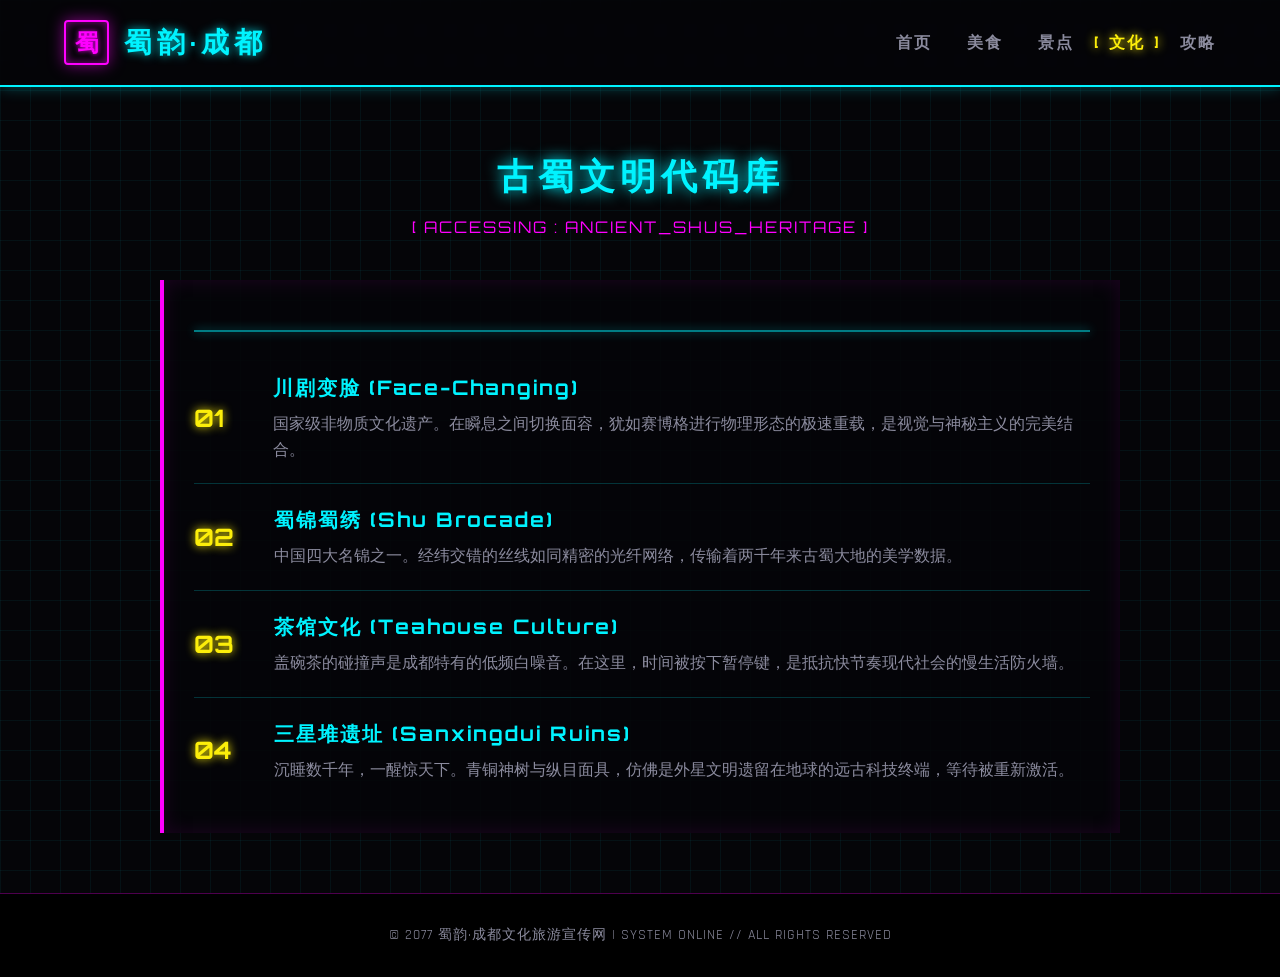
==== chengdu/culture.html @ 27ba2454 "新增新闻页面" ====
<!DOCTYPE html>
<html lang="zh-CN">
<head>
    <meta charset="UTF-8">
    <meta name="viewport" content="width=device-width, initial-scale=1.0">
    <title>蜀韵·成都 | 文化数据库</title>
    <link rel="stylesheet" href="style.css">
    <style>
        /* 文化数据终端样式 */
        .terminal-box {
            background: rgba(5, 5, 8, 0.9);
            border-left: 4px solid var(--neon-pink);
            padding: 30px;
            margin-top: 40px;
            box-shadow: inset 0 0 20px rgba(255, 0, 255, 0.1);
        }
        .culture-item {
            display: flex;
            align-items: center;
            padding: 20px 0;
            border-bottom: 1px solid rgba(0, 243, 255, 0.2);
        }
        .culture-item:last-child {
            border-bottom: none;
        }
        .culture-index {
            color: var(--neon-yellow);
            font-size: 24px;
            font-weight: bold;
            margin-right: 30px;
            width: 50px;
            text-shadow: 0 0 10px var(--neon-yellow);
        }
        .culture-content h4 {
            color: var(--neon-blue);
            font-size: 20px;
            margin-bottom: 8px;
            letter-spacing: 2px;
        }
        .culture-content p {
            color: var(--text-dim);
            font-family: 'Rajdhani', sans-serif;
            font-size: 16px;
            line-height: 1.6;
        }
        /* 扫描线动画效果 */
        .scan-line {
            width: 100%;
            height: 2px;
            background: var(--neon-blue);
            box-shadow: 0 0 10px var(--neon-blue);
            margin: 20px 0;
            opacity: 0.5;
            animation: scan 4s linear infinite;
        }
        @keyframes scan {
            0% { transform: translateY(-100px); opacity: 0; }
            50% { opacity: 1; }
            100% { transform: translateY(200px); opacity: 0; }
        }
    </style>
</head>
<body>

    <!-- 页头区域 -->
    <header>
        <div class="logo-area">
            <div class="logo-icon">蜀</div>
            <h1>蜀韵·成都</h1>
        </div>
        <nav>
            <ul>
                <li><a href="index.html">首页</a></li>
                <li><a href="food.html">美食</a></li>
                <li><a href="sights.html">景点</a></li>
                <!-- 文化页面高亮 -->
                <li><a href="culture.html" class="active">文化</a></li>
                <li><a href="travel.html">攻略</a></li>
            </ul>
        </nav>
    </header>

    <!-- 页面主体：文化数据库 -->
    <main class="page-container">
        <h2 class="page-title">古蜀文明代码库</h2>
        <p class="page-subtitle">[ ACCESSING : ANCIENT_SHUS_HERITAGE ]</p>

        <div class="terminal-box">
            <div class="scan-line"></div>
            
            <!-- 文化项 1 -->
            <div class="culture-item">
                <div class="culture-index">01</div>
                <div class="culture-content">
                    <h4>川剧变脸 (Face-Changing)</h4>
                    <p>国家级非物质文化遗产。在瞬息之间切换面容，犹如赛博格进行物理形态的极速重载，是视觉与神秘主义的完美结合。</p>
                </div>
            </div>

            <!-- 文化项 2 -->
            <div class="culture-item">
                <div class="culture-index">02</div>
                <div class="culture-content">
                    <h4>蜀锦蜀绣 (Shu Brocade)</h4>
                    <p>中国四大名锦之一。经纬交错的丝线如同精密的光纤网络，传输着两千年来古蜀大地的美学数据。</p>
                </div>
            </div>

            <!-- 文化项 3 -->
            <div class="culture-item">
                <div class="culture-index">03</div>
                <div class="culture-content">
                    <h4>茶馆文化 (Teahouse Culture)</h4>
                    <p>盖碗茶的碰撞声是成都特有的低频白噪音。在这里，时间被按下暂停键，是抵抗快节奏现代社会的慢生活防火墙。</p>
                </div>
            </div>

            <!-- 文化项 4 -->
            <div class="culture-item">
                <div class="culture-index">04</div>
                <div class="culture-content">
                    <h4>三星堆遗址 (Sanxingdui Ruins)</h4>
                    <p>沉睡数千年，一醒惊天下。青铜神树与纵目面具，仿佛是外星文明遗留在地球的远古科技终端，等待被重新激活。</p>
                </div>
            </div>

        </div>
    </main>

    <!-- 页脚区域 -->
    <footer>
        <p>© 2077 蜀韵·成都文化旅游宣传网 | SYSTEM ONLINE // ALL RIGHTS RESERVED</p>
    </footer>

</body>
</html>
---- chengdu/style.css ----
/* ================= 引入科技感字体 ================= */
@import url('https://fonts.googleapis.com/css2?family=Orbitron:wght@400;700&family=Rajdhani:wght@400;600&display=swap');

/* ================= 全局重置与变量定义 ================= */
:root {
    --neon-blue: #00f3ff;    /* 赛博蓝 */
    --neon-pink: #ff00ff;    /* 霓虹粉 */
    --neon-yellow: #fcee0a;  /* 赛博黄 */
    --bg-dark: #050508;      /* 暗黑背景 */
    --bg-panel: rgba(10, 10, 15, 0.85); /* 半透明面板 */
    --text-main: #e0e0e0;    /* 主文字色 */
    --text-dim: #8b8b9e;     /* 暗文字色 */
    --font-tech: 'Orbitron', 'Rajdhani', sans-serif;
}

* {
    margin: 0;
    padding: 0;
    box-sizing: border-box;
}

body {
    background-color: var(--bg-dark);
    /* 绘制赛博朋克经典透视网格背景 */
    background-image: 
        linear-gradient(rgba(0, 243, 255, 0.05) 1px, transparent 1px),
        linear-gradient(90deg, rgba(0, 243, 255, 0.05) 1px, transparent 1px);
    background-size: 30px 30px;
    color: var(--text-main);
    font-family: var(--font-tech);
    line-height: 1.6;
    overflow-x: hidden;
}

/* ================= 页头 Header ================= */
header {
    display: flex;
    justify-content: space-between;
    align-items: center;
    padding: 20px 5%;
    background-color: rgba(5, 5, 8, 0.9);
    border-bottom: 2px solid var(--neon-blue);
    box-shadow: 0 0 15px rgba(0, 243, 255, 0.3);
    position: sticky;
    top: 0;
    z-index: 1000;
    backdrop-filter: blur(5px);
}

.logo-area {
    display: flex;
    align-items: center;
    gap: 15px;
}

/* 赛博风格 Logo */
.logo-icon {
    width: 45px;
    height: 45px;
    background-color: transparent;
    border: 2px solid var(--neon-pink);
    color: var(--neon-pink);
    border-radius: 4px;
    display: flex;
    justify-content: center;
    align-items: center;
    font-size: 24px;
    font-weight: bold;
    box-shadow: inset 0 0 10px rgba(255, 0, 255, 0.5), 0 0 15px rgba(255, 0, 255, 0.5);
    text-shadow: 0 0 5px var(--neon-pink);
}

h1 {
    font-size: 28px;
    letter-spacing: 5px;
    color: var(--neon-blue);
    text-shadow: 0 0 10px rgba(0, 243, 255, 0.8);
}

/* 导航栏 */
nav ul {
    display: flex;
    list-style: none;
    gap: 35px;
}

nav a {
    text-decoration: none;
    color: var(--text-dim);
    font-size: 16px;
    font-weight: 600;
    letter-spacing: 2px;
    transition: all 0.3s ease;
    position: relative;
}

nav a:hover, 
nav a.active {
    color: var(--neon-yellow);
    text-shadow: 0 0 10px var(--neon-yellow);
}

nav a::before {
    content: '[';
    position: absolute;
    left: -15px;
    opacity: 0;
    transition: 0.3s;
    color: var(--neon-yellow);
}
nav a::after {
    content: ']';
    position: absolute;
    right: -15px;
    opacity: 0;
    transition: 0.3s;
    color: var(--neon-yellow);
}

nav a:hover::before, nav a:hover::after,
nav a.active::before, nav a.active::after {
    opacity: 1;
}

/* ================= 页脚 Footer ================= */
footer {
    text-align: center;
    padding: 30px;
    background-color: #000;
    border-top: 1px solid rgba(255, 0, 255, 0.3);
    color: var(--text-dim);
    font-family: 'Rajdhani', sans-serif;
    font-size: 14px;
    letter-spacing: 1px;
    margin-top: 50px;
}

/* ================= 通用页面容器 ================= */
.page-container {
    max-width: 1000px;
    margin: 60px auto;
    padding: 0 20px;
}

.page-title {
    color: var(--neon-blue);
    font-size: 36px;
    text-align: center;
    margin-bottom: 10px;
    letter-spacing: 5px;
    text-shadow: 0 0 15px var(--neon-blue);
}

.page-subtitle {
    text-align: center;
    color: var(--neon-pink);
    margin-bottom: 40px;
    letter-spacing: 2px;
}

/* ================= 首页专属样式 (Banner) ================= */
.banner {
    height: 75vh; /* 修复：调整高度，避免过于拥挤 */
    position: relative;
    overflow: hidden;
    border-bottom: 2px solid var(--neon-blue);
}

/* 轮播图 */
.slider {
    position: absolute;
    top: 0; left: 0; width: 100%; height: 100%;
    background-size: cover;
    background-position: center;
    opacity: 0;
    /* 修复：去掉过度的色相旋转，保留对比度让图片清晰 */
    filter: contrast(1.1); 
    animation: fadeAnimation 15s infinite; 
}

.slide1 { 
    background-image: linear-gradient(rgba(5, 5, 8, 0.3), rgba(5, 5, 8, 0.7)), url('/img/cd1.webp'); 
    animation-delay: 0s; 
}
.slide2 { 
    background-image: linear-gradient(rgba(5, 5, 8, 0.3), rgba(5, 5, 8, 0.7)), url('/img/cd2.webp'); 
    animation-delay: 5s; 
}
.slide3 { 
    background-image: linear-gradient(rgba(5, 5, 8, 0.3), rgba(5, 5, 8, 0.7)), url('/img/cd3.webp'); 
    animation-delay: 10s; 
}
.slide3 { 
    background-image: linear-gradient(rgba(5, 5, 8, 0.3), rgba(5, 5, 8, 0.7)), url('/img/cd4.webp'); 
    animation-delay: 10s; 
}

@keyframes fadeAnimation {
    0% { opacity: 0; transform: scale(1.02); }
    5% { opacity: 1; }
    33% { opacity: 1; transform: scale(1); }
    38% { opacity: 0; }
    100% { opacity: 0; }
}

/* Banner 文字（故障风 Glitch 特效） */
.banner-text {
    position: absolute;
    top: 45%; 
    left: 50%;
    transform: translate(-50%, -50%);
    text-align: center;
    width: 100%;
    z-index: 10;
}

.banner-text h2 {
    font-size: 60px;
    color: #fff;
    letter-spacing: 8px;
    margin-bottom: 20px;
    position: relative;
    text-shadow: 0 0 10px var(--neon-blue), 0 0 20px var(--neon-blue);
    animation: glitch 3s infinite;
}

@keyframes glitch {
    0% { text-shadow: 2px 0 var(--neon-pink), -2px 0 var(--neon-blue); }
    10% { text-shadow: -2px 0 var(--neon-pink), 2px 0 var(--neon-blue); }
    20% { text-shadow: 2px 0 var(--neon-pink), -2px 0 var(--neon-blue); }
    30% { text-shadow: 0 0 10px var(--neon-blue); }
    100% { text-shadow: 0 0 10px var(--neon-blue); }
}

.banner-text p {
    font-size: 22px;
    color: var(--neon-yellow);
    letter-spacing: 3px;
    text-shadow: 0 0 8px rgba(252, 238, 10, 0.6);
}

/* ================= 首页视频与介绍面板 ================= */
.content-section {
    max-width: 1000px;
    /* 修复：取消负边距，防止遮挡上方轮播图 */
    margin: 60px auto; 
    background: var(--bg-panel);
    padding: 40px;
    position: relative;
    z-index: 10;
    /* 赛博朋克切角边框 */
    clip-path: polygon(0 0, calc(100% - 30px) 0, 100% 30px, 100% 100%, 30px 100%, 0 calc(100% - 30px));
    border: 1px solid rgba(0, 243, 255, 0.3);
    box-shadow: 0 0 30px rgba(0, 243, 255, 0.1);
}

/* 模拟全息扫描线 */
.content-section::after {
    content: '';
    position: absolute;
    top: 0; left: 0; width: 100%; height: 100%;
    background: linear-gradient(rgba(0,0,0,0) 50%, rgba(0, 243, 255, 0.05) 50%);
    background-size: 100% 4px;
    pointer-events: none;
}

.video-wrapper {
    width: 100%;
    margin-bottom: 40px;
    border: 2px solid var(--neon-pink);
    box-shadow: 0 0 15px rgba(255, 0, 255, 0.4);
}

video {
    width: 100%;
    display: block;
}

.intro-text h3 {
    color: var(--neon-blue);
    font-size: 28px;
    margin-bottom: 20px;
    text-align: center;
    letter-spacing: 4px;
    text-shadow: 0 0 10px rgba(0, 243, 255, 0.5);
}

.intro-text p {
    color: var(--text-main);
    font-family: 'Rajdhani', sans-serif;
    font-size: 18px;
    line-height: 2;
    text-indent: 2em;
    text-align: justify;
}

/* ================= 攻略页表格样式 (travel.html) ================= */
.modern-table {
    width: 100%;
    border-collapse: collapse;
    background-color: rgba(10, 10, 15, 0.8);
    box-shadow: 0 0 20px rgba(0, 243, 255, 0.1);
    border: 1px solid var(--neon-blue);
}

.modern-table th, 
.modern-table td {
    padding: 20px;
    text-align: center;
    border-bottom: 1px solid rgba(0, 243, 255, 0.2);
    border-right: 1px solid rgba(0, 243, 255, 0.2);
}

.modern-table th {
    background-color: rgba(0, 243, 255, 0.1);
    color: var(--neon-blue);
    font-weight: 700;
    font-size: 18px;
    letter-spacing: 2px;
    text-shadow: 0 0 5px var(--neon-blue);
}

.modern-table tr:last-child td {
    border-bottom: none;
}

.modern-table td {
    color: var(--text-main);
    font-family: 'Rajdhani', sans-serif;
    font-size: 18px;
    font-weight: 600;
}

.modern-table tbody tr {
    transition: all 0.3s ease;
}
.modern-table tbody tr:hover {
    background-color: rgba(255, 0, 255, 0.1);
    box-shadow: inset 0 0 15px rgba(255, 0, 255, 0.2);
    transform: scale(1.01);
}

/* ================= 景点页网格卡片 (sights.html) ================= */
.grid-container {
    display: grid;
    grid-template-columns: repeat(auto-fit, minmax(300px, 1fr));
    gap: 30px;
    margin-top: 40px;
}

.spot-card {
    background: rgba(10, 10, 15, 0.8);
    border: 1px solid rgba(0, 243, 255, 0.3);
    padding: 25px;
    position: relative;
    transition: all 0.3s ease;
    /* 赛博切角 */
    clip-path: polygon(0 0, calc(100% - 20px) 0, 100% 20px, 100% 100%, 20px 100%, 0 calc(100% - 20px));
}

.spot-card:hover {
    border-color: var(--neon-pink);
    box-shadow: 0 0 20px rgba(255, 0, 255, 0.3);
    transform: translateY(-5px);
}

.spot-card h3 {
    color: var(--neon-blue);
    font-size: 22px;
    margin-bottom: 15px;
    border-bottom: 1px dashed rgba(0, 243, 255, 0.3);
    padding-bottom: 10px;
    text-shadow: 0 0 8px rgba(0, 243, 255, 0.5);
}

.spot-card p {
    color: var(--text-dim);
    font-family: 'Rajdhani', sans-serif;
    font-size: 16px;
    line-height: 1.8;
}

.spot-card .data-tag {
    position: absolute;
    bottom: 15px;
    right: 20px;
    color: var(--neon-pink);
    font-size: 12px;
    letter-spacing: 2px;
}

/* ================= 文化页终端列表 (culture.html) ================= */
.terminal-box {
    background: rgba(5, 5, 8, 0.9);
    border-left: 4px solid var(--neon-pink);
    padding: 30px;
    margin-top: 40px;
    box-shadow: inset 0 0 20px rgba(255, 0, 255, 0.1);
}

.culture-item {
    display: flex;
    align-items: center;
    padding: 20px 0;
    border-bottom: 1px solid rgba(0, 243, 255, 0.2);
}

.culture-item:last-child {
    border-bottom: none;
}

.culture-index {
    color: var(--neon-yellow);
    font-size: 24px;
    font-weight: bold;
    margin-right: 30px;
    width: 50px;
    text-shadow: 0 0 10px var(--neon-yellow);
}

.culture-content h4 {
    color: var(--neon-blue);
    font-size: 20px;
    margin-bottom: 8px;
    letter-spacing: 2px;
}

.culture-content p {
    color: var(--text-dim);
    font-family: 'Rajdhani', sans-serif;
    font-size: 16px;
    line-height: 1.6;
}

.scan-line {
    width: 100%;
    height: 2px;
    background: var(--neon-blue);
    box-shadow: 0 0 10px var(--neon-blue);
    margin: 20px 0;
    opacity: 0.5;
    animation: scan 4s linear infinite;
}

@keyframes scan {
    0% { transform: translateY(-100px); opacity: 0; }
    50% { opacity: 1; }
    100% { transform: translateY(200px); opacity: 0; }
}
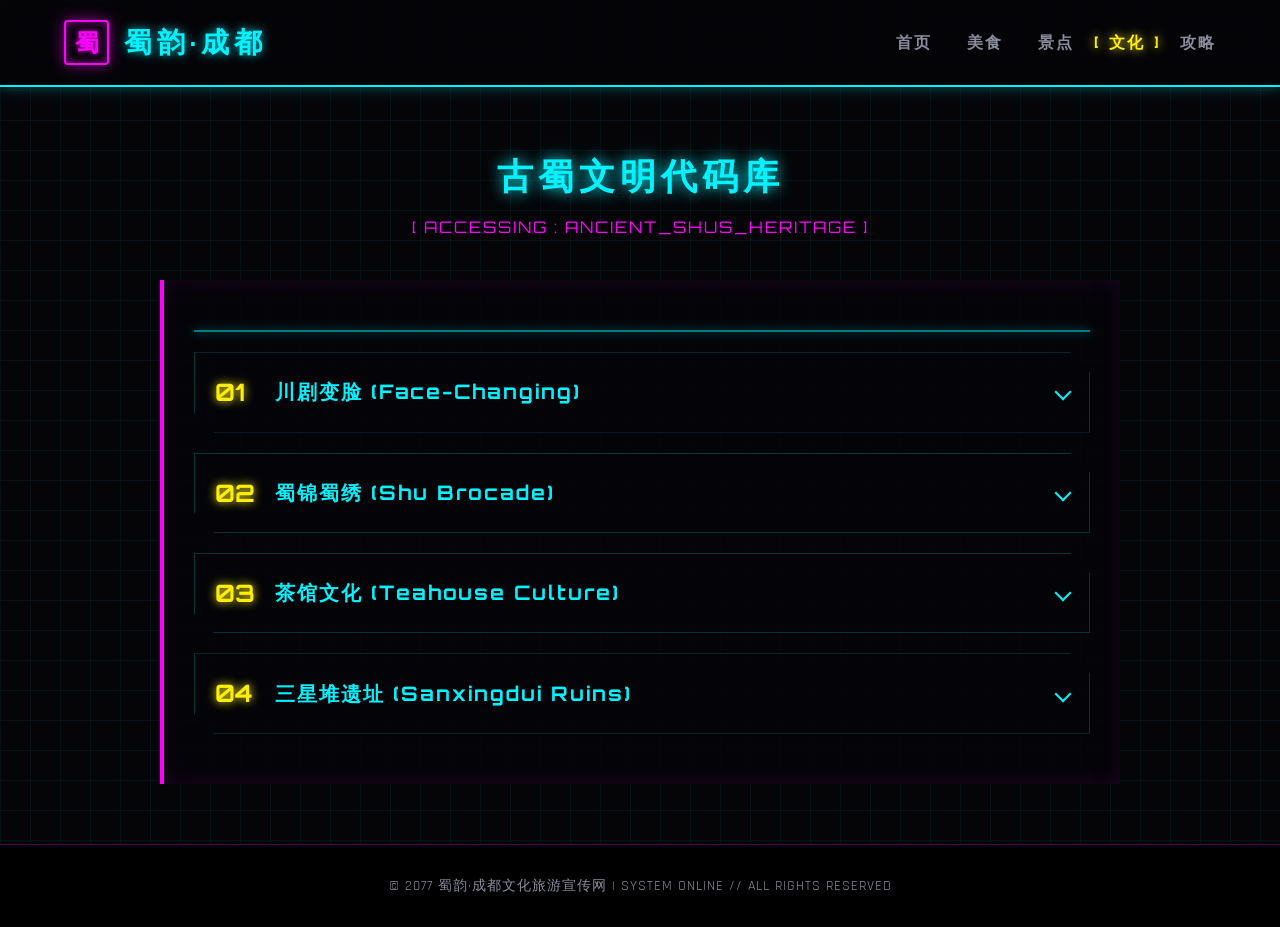
==== commit 7cc7514d: "changenew" ====
--- a/chengdu/culture.html
+++ b/chengdu/culture.html
@@ -5,60 +5,6 @@
     <meta name="viewport" content="width=device-width, initial-scale=1.0">
     <title>蜀韵·成都 | 文化数据库</title>
     <link rel="stylesheet" href="style.css">
-    <style>
-        /* 文化数据终端样式 */
-        .terminal-box {
-            background: rgba(5, 5, 8, 0.9);
-            border-left: 4px solid var(--neon-pink);
-            padding: 30px;
-            margin-top: 40px;
-            box-shadow: inset 0 0 20px rgba(255, 0, 255, 0.1);
-        }
-        .culture-item {
-            display: flex;
-            align-items: center;
-            padding: 20px 0;
-            border-bottom: 1px solid rgba(0, 243, 255, 0.2);
-        }
-        .culture-item:last-child {
-            border-bottom: none;
-        }
-        .culture-index {
-            color: var(--neon-yellow);
-            font-size: 24px;
-            font-weight: bold;
-            margin-right: 30px;
-            width: 50px;
-            text-shadow: 0 0 10px var(--neon-yellow);
-        }
-        .culture-content h4 {
-            color: var(--neon-blue);
-            font-size: 20px;
-            margin-bottom: 8px;
-            letter-spacing: 2px;
-        }
-        .culture-content p {
-            color: var(--text-dim);
-            font-family: 'Rajdhani', sans-serif;
-            font-size: 16px;
-            line-height: 1.6;
-        }
-        /* 扫描线动画效果 */
-        .scan-line {
-            width: 100%;
-            height: 2px;
-            background: var(--neon-blue);
-            box-shadow: 0 0 10px var(--neon-blue);
-            margin: 20px 0;
-            opacity: 0.5;
-            animation: scan 4s linear infinite;
-        }
-        @keyframes scan {
-            0% { transform: translateY(-100px); opacity: 0; }
-            50% { opacity: 1; }
-            100% { transform: translateY(200px); opacity: 0; }
-        }
-    </style>
 </head>
 <body>
 
@@ -88,41 +34,73 @@
         <div class="terminal-box">
             <div class="scan-line"></div>
             
-            <!-- 文化项 1 -->
-            <div class="culture-item">
-                <div class="culture-index">01</div>
-                <div class="culture-content">
-                    <h4>川剧变脸 (Face-Changing)</h4>
-                    <p>国家级非物质文化遗产。在瞬息之间切换面容，犹如赛博格进行物理形态的极速重载，是视觉与神秘主义的完美结合。</p>
+            <!-- 文化项 1：川剧变脸 -->
+            <details class="cyber-details">
+                <summary>
+                    <div class="details-index">01</div>
+                    <h4 class="details-title">川剧变脸 (Face-Changing)</h4>
+                    <div class="details-icon"></div>
+                </summary>
+                <div class="details-content">
+                    <div class="details-image">
+                        <img src="/img/wh1.webp" alt="川剧变脸">
+                    </div>
+                    <div class="details-text">
+                        <p>川剧是传统戏曲剧种之一，流行于四川东中部、重庆及贵州、云南部分地区。川剧变脸是川剧表演的特技之一，用于揭示剧中人物的内心及思想感情的变化，即把不可见、不可感的抽象的情绪和心理状态变成可见、可感的具体形象——脸谱。在瞬息之间切换面容，犹如赛博格进行物理形态的极速重载，是视觉与神秘主义的完美结合。</p>
+                    </div>
                 </div>
-            </div>
+            </details>
 
-            <!-- 文化项 2 -->
-            <div class="culture-item">
-                <div class="culture-index">02</div>
-                <div class="culture-content">
-                    <h4>蜀锦蜀绣 (Shu Brocade)</h4>
-                    <p>中国四大名锦之一。经纬交错的丝线如同精密的光纤网络，传输着两千年来古蜀大地的美学数据。</p>
+            <!-- 文化项 2：蜀锦蜀绣 -->
+            <details class="cyber-details">
+                <summary>
+                    <div class="details-index">02</div>
+                    <h4 class="details-title">蜀锦蜀绣 (Shu Brocade)</h4>
+                    <div class="details-icon"></div>
+                </summary>
+                <div class="details-content">
+                    <div class="details-image">
+                        <img src="/img/wh2.webp" alt="蜀锦蜀绣">
+                    </div>
+                    <div class="details-text">
+                        <p>蜀锦居中国四大名锦之首，是成都市的特产，中国国家地理标志产品。蜀绣又名“川绣”，与苏绣、湘绣、粤绣齐名，为中国四大名绣之一。经纬交错的丝线如同精密的光纤网络，传输着两千年来古蜀大地的美学数据，其针法严谨、针脚平齐、变化丰富、形象生动、富有立体感。</p>
+                    </div>
                 </div>
-            </div>
+            </details>
 
-            <!-- 文化项 3 -->
-            <div class="culture-item">
-                <div class="culture-index">03</div>
-                <div class="culture-content">
-                    <h4>茶馆文化 (Teahouse Culture)</h4>
-                    <p>盖碗茶的碰撞声是成都特有的低频白噪音。在这里，时间被按下暂停键，是抵抗快节奏现代社会的慢生活防火墙。</p>
+            <!-- 文化项 3：茶馆文化 -->
+            <details class="cyber-details">
+                <summary>
+                    <div class="details-index">03</div>
+                    <h4 class="details-title">茶馆文化 (Teahouse Culture)</h4>
+                    <div class="details-icon"></div>
+                </summary>
+                <div class="details-content">
+                    <div class="details-image">
+                        <img src="/img/wh3.webp" alt="成都茶馆">
+                    </div>
+                    <div class="details-text">
+                        <p>俗话说：“四川茶馆甲天下，成都茶馆甲四川。”成都的茶馆遍布大街小巷，是市民休闲、社交、信息交流的重要场所。盖碗茶的碰撞声是成都特有的低频白噪音。在这里，时间被按下暂停键，竹椅、矮桌、盖碗茶，泡出了成都人独有的“巴适”与闲适，是抵抗快节奏现代社会的慢生活防火墙。</p>
+                    </div>
                 </div>
-            </div>
+            </details>
 
-            <!-- 文化项 4 -->
-            <div class="culture-item">
-                <div class="culture-index">04</div>
-                <div class="culture-content">
-                    <h4>三星堆遗址 (Sanxingdui Ruins)</h4>
-                    <p>沉睡数千年，一醒惊天下。青铜神树与纵目面具，仿佛是外星文明遗留在地球的远古科技终端，等待被重新激活。</p>
+            <!-- 文化项 4：三星堆遗址 -->
+            <details class="cyber-details">
+                <summary>
+                    <div class="details-index">04</div>
+                    <h4 class="details-title">三星堆遗址 (Sanxingdui Ruins)</h4>
+                    <div class="details-icon"></div>
+                </summary>
+                <div class="details-content">
+                    <div class="details-image">
+                        <img src="/img/wh4.webp" alt="三星堆青铜面具">
+                    </div>
+                    <div class="details-text">
+                        <p>三星堆古遗址位于四川省广汉市西北的鸭子河南岸，分布面积12平方千米，距今已有5000至3000年历史，是迄今在西南地区发现的范围最大、延续时间最长、文化内涵最丰富的古城、古国、古蜀文化遗址。青铜神树与纵目面具，仿佛是外星文明遗留在地球的远古科技终端，等待被重新激活。</p>
+                    </div>
                 </div>
-            </div>
+            </details>
 
         </div>
     </main>
@@ -132,5 +110,27 @@
         <p>© 2077 蜀韵·成都文化旅游宣传网 | SYSTEM ONLINE // ALL RIGHTS RESERVED</p>
     </footer>
 
+    <!-- 新增：手风琴互斥逻辑（点击一项关闭其他项） -->
+    <script>
+        document.addEventListener('DOMContentLoaded', () => {
+            // 获取所有的折叠面板
+            const detailsElements = document.querySelectorAll('.cyber-details');
+            
+            detailsElements.forEach((targetDetail) => {
+                // 监听每个面板的 toggle 事件
+                targetDetail.addEventListener('toggle', () => {
+                    // 如果当前面板被打开了
+                    if (targetDetail.open) {
+                        // 遍历所有面板，把除了当前面板以外的其他面板全部关闭
+                        detailsElements.forEach((detail) => {
+                            if (detail !== targetDetail) {
+                                detail.removeAttribute('open');
+                            }
+                        });
+                    }
+                });
+            });
+        });
+    </script>
 </body>
 </html>
--- a/chengdu/style.css
+++ b/chengdu/style.css
@@ -21,7 +21,7 @@
 
 body {
     background-color: var(--bg-dark);
-    /* 绘制赛博朋克经典透视网格背景 */
+    /* 赛博朋克经典透视网格背景 */
     background-image: 
         linear-gradient(rgba(0, 243, 255, 0.05) 1px, transparent 1px),
         linear-gradient(90deg, rgba(0, 243, 255, 0.05) 1px, transparent 1px);
@@ -53,7 +53,6 @@
     gap: 15px;
 }
 
-/* 赛博风格 Logo */
 .logo-icon {
     width: 45px;
     height: 45px;
@@ -77,7 +76,6 @@
     text-shadow: 0 0 10px rgba(0, 243, 255, 0.8);
 }
 
-/* 导航栏 */
 nav ul {
     display: flex;
     list-style: none;
@@ -158,52 +156,38 @@
     letter-spacing: 2px;
 }
 
-/* ================= 首页专属样式 (Banner) ================= */
+/* ================= 首页 (index.html) ================= */
 .banner {
-    height: 75vh; /* 修复：调整高度，避免过于拥挤 */
+    height: 75vh; 
     position: relative;
     overflow: hidden;
     border-bottom: 2px solid var(--neon-blue);
 }
 
-/* 轮播图 */
 .slider {
     position: absolute;
     top: 0; left: 0; width: 100%; height: 100%;
     background-size: cover;
     background-position: center;
     opacity: 0;
-    /* 修复：去掉过度的色相旋转，保留对比度让图片清晰 */
-    filter: contrast(1.1); 
-    animation: fadeAnimation 15s infinite; 
-}
-
-.slide1 { 
-    background-image: linear-gradient(rgba(5, 5, 8, 0.3), rgba(5, 5, 8, 0.7)), url('/img/cd1.webp'); 
-    animation-delay: 0s; 
-}
-.slide2 { 
-    background-image: linear-gradient(rgba(5, 5, 8, 0.3), rgba(5, 5, 8, 0.7)), url('/img/cd2.webp'); 
-    animation-delay: 5s; 
-}
-.slide3 { 
-    background-image: linear-gradient(rgba(5, 5, 8, 0.3), rgba(5, 5, 8, 0.7)), url('/img/cd3.webp'); 
-    animation-delay: 10s; 
-}
-.slide3 { 
-    background-image: linear-gradient(rgba(5, 5, 8, 0.3), rgba(5, 5, 8, 0.7)), url('/img/cd4.webp'); 
-    animation-delay: 10s; 
-}
+    filter: contrast(1.1);
+    animation: fadeAnimation 16s infinite; /* 修改为4张图，总共16秒 */
+}
+
+/* 修复了图片路径和轮播延迟逻辑 */
+.slide1 { background-image: linear-gradient(rgba(5, 5, 8, 0.3), rgba(5, 5, 8, 0.7)), url('/img/cdd1.webp'); animation-delay: 0s; }
+.slide2 { background-image: linear-gradient(rgba(5, 5, 8, 0.3), rgba(5, 5, 8, 0.7)), url('/img/cdd2.webp'); animation-delay: 4s; }
+.slide3 { background-image: linear-gradient(rgba(5, 5, 8, 0.3), rgba(5, 5, 8, 0.7)), url('/img/cdd3.webp'); animation-delay: 8s; }
+.slide4 { background-image: linear-gradient(rgba(5, 5, 8, 0.3), rgba(5, 5, 8, 0.7)), url('/img/cdd4.webp'); animation-delay: 12s; }
 
 @keyframes fadeAnimation {
     0% { opacity: 0; transform: scale(1.02); }
-    5% { opacity: 1; }
-    33% { opacity: 1; transform: scale(1); }
-    38% { opacity: 0; }
+    4% { opacity: 1; }
+    25% { opacity: 1; transform: scale(1); }
+    29% { opacity: 0; }
     100% { opacity: 0; }
 }
 
-/* Banner 文字（故障风 Glitch 特效） */
 .banner-text {
     position: absolute;
     top: 45%; 
@@ -239,22 +223,19 @@
     text-shadow: 0 0 8px rgba(252, 238, 10, 0.6);
 }
 
-/* ================= 首页视频与介绍面板 ================= */
+/* 首页媒体面板 */
 .content-section {
     max-width: 1000px;
-    /* 修复：取消负边距，防止遮挡上方轮播图 */
     margin: 60px auto; 
     background: var(--bg-panel);
     padding: 40px;
     position: relative;
     z-index: 10;
-    /* 赛博朋克切角边框 */
     clip-path: polygon(0 0, calc(100% - 30px) 0, 100% 30px, 100% 100%, 30px 100%, 0 calc(100% - 30px));
     border: 1px solid rgba(0, 243, 255, 0.3);
     box-shadow: 0 0 30px rgba(0, 243, 255, 0.1);
 }
 
-/* 模拟全息扫描线 */
 .content-section::after {
     content: '';
     position: absolute;
@@ -266,14 +247,53 @@
 
 .video-wrapper {
     width: 100%;
-    margin-bottom: 40px;
+    margin-bottom: 30px;
     border: 2px solid var(--neon-pink);
     box-shadow: 0 0 15px rgba(255, 0, 255, 0.4);
 }
 
-video {
-    width: 100%;
-    display: block;
+video { width: 100%; display: block; }
+
+.audio-wrapper {
+    margin-bottom: 40px;
+    background: rgba(0, 243, 255, 0.05);
+    border: 1px dashed rgba(0, 243, 255, 0.5);
+    padding: 15px 20px;
+    border-radius: 4px;
+    clip-path: polygon(0 0, calc(100% - 15px) 0, 100% 15px, 100% 100%, 15px 100%, 0 calc(100% - 15px));
+}
+
+.audio-title {
+    color: var(--neon-blue);
+    font-size: 14px;
+    letter-spacing: 2px;
+    margin-bottom: 15px;
+    display: flex;
+    align-items: center;
+    font-weight: bold;
+}
+
+.blink-dot {
+    display: inline-block;
+    width: 8px;
+    height: 8px;
+    background-color: var(--neon-blue);
+    border-radius: 50%;
+    margin-right: 10px;
+    box-shadow: 0 0 8px var(--neon-blue);
+    animation: blink 1s infinite alternate;
+}
+
+@keyframes blink {
+    0% { opacity: 1; }
+    100% { opacity: 0.2; }
+}
+
+.audio-wrapper audio {
+    width: 100%;
+    height: 40px;
+    outline: none;
+    filter: invert(100%) hue-rotate(180deg) brightness(1.5) contrast(1.2);
 }
 
 .intro-text h3 {
@@ -294,13 +314,334 @@
     text-align: justify;
 }
 
-/* ================= 攻略页表格样式 (travel.html) ================= */
+/* ================= 美食页 (food.html) ================= */
+.food-gallery {
+    display: grid;
+    grid-template-columns: repeat(auto-fit, minmax(280px, 1fr));
+    gap: 25px;
+    margin-top: 40px;
+}
+
+.food-card {
+    position: relative;
+    height: 260px;
+    overflow: hidden;
+    border: 1px solid rgba(0, 243, 255, 0.4);
+    clip-path: polygon(0 0, calc(100% - 20px) 0, 100% 20px, 100% 100%, 20px 100%, 0 calc(100% - 20px));
+    cursor: pointer;
+    transition: all 0.4s ease;
+}
+
+.food-card img {
+    width: 100%;
+    height: 100%;
+    object-fit: cover;
+    transition: transform 0.5s ease;
+    filter: brightness(0.7) contrast(1.1); 
+}
+
+.food-card .food-info {
+    position: absolute;
+    bottom: 0;
+    left: 0;
+    width: 100%;
+    padding: 40px 20px 20px;
+    background: linear-gradient(to top, rgba(5, 5, 8, 0.95), transparent);
+    box-sizing: border-box;
+}
+
+.food-info h3 {
+    color: var(--neon-blue);
+    font-size: 20px;
+    margin-bottom: 5px;
+    letter-spacing: 2px;
+    text-shadow: 0 0 8px rgba(0, 243, 255, 0.8);
+}
+
+.food-info p {
+    color: var(--text-dim);
+    font-size: 14px;
+    font-family: 'Rajdhani', sans-serif;
+}
+
+.food-card:hover { border-color: var(--neon-pink); box-shadow: 0 0 20px rgba(255, 0, 255, 0.4); }
+.food-card:hover img { transform: scale(1.1); filter: brightness(1) contrast(1.2); }
+.food-card:hover .food-info h3 { color: var(--neon-yellow); text-shadow: 0 0 10px var(--neon-yellow); }
+
+/* ================= 景点页 (sights.html) ================= */
+.grid-container {
+    display: grid;
+    grid-template-columns: repeat(auto-fit, minmax(300px, 1fr));
+    gap: 30px;
+    margin-top: 40px;
+}
+
+/* 整合了卡片样式，去除了冲突与多余代码 */
+.spot-card {
+    background: rgba(10, 10, 15, 0.8);
+    border: 1px solid rgba(0, 243, 255, 0.3);
+    position: relative;
+    transition: all 0.3s ease;
+    clip-path: polygon(0 0, calc(100% - 20px) 0, 100% 20px, 100% 100%, 20px 100%, 0 calc(100% - 20px));
+    cursor: pointer;
+    display: flex;
+    flex-direction: column;
+    padding: 0; /* 图片贴边 */
+}
+
+.spot-card:hover {
+    border-color: var(--neon-pink);
+    box-shadow: 0 0 20px rgba(255, 0, 255, 0.3);
+    transform: translateY(-5px);
+}
+
+/* 增加悬停提示 */
+.spot-card::after {
+    content: '[ CLICK TO SCAN ]';
+    position: absolute;
+    top: 20px;
+    right: 20px;
+    color: var(--neon-yellow);
+    font-size: 12px;
+    font-family: var(--font-tech);
+    opacity: 0;
+    transition: opacity 0.3s;
+}
+.spot-card:hover::after { opacity: 1; }
+
+.card-img {
+    width: 100%;
+    height: 180px;
+    min-height: 180px; /* 防图片加载失败导致塌陷 */
+    object-fit: cover;
+    border-bottom: 1px solid rgba(0, 243, 255, 0.3);
+    filter: brightness(0.8) contrast(1.1);
+    transition: filter 0.3s, transform 0.3s;
+}
+.spot-card:hover .card-img {
+    filter: brightness(1.1) contrast(1.2);
+    transform: scale(1.02);
+}
+
+.spot-card h3 {
+    color: var(--neon-blue);
+    font-size: 22px;
+    margin: 20px 20px 10px;
+    border-bottom: 1px dashed rgba(0, 243, 255, 0.3);
+    padding-bottom: 10px;
+    text-shadow: 0 0 8px rgba(0, 243, 255, 0.5);
+}
+
+.spot-card p {
+    color: var(--text-dim);
+    font-family: 'Rajdhani', sans-serif;
+    font-size: 16px;
+    line-height: 1.8;
+    margin: 0 20px 20px;
+    flex-grow: 1;
+}
+
+/* 全息灯箱 (Modal) */
+.cyber-modal {
+    display: none;
+    position: fixed;
+    top: 0; left: 0; width: 100%; height: 100%;
+    background-color: rgba(5, 5, 8, 0.95);
+    z-index: 9999;
+    justify-content: center;
+    align-items: center;
+    backdrop-filter: blur(8px);
+    opacity: 0;
+    transition: opacity 0.3s ease;
+}
+
+.cyber-modal.show {
+    display: flex;
+    opacity: 1;
+}
+
+.cyber-modal img {
+    max-width: 85%;
+    max-height: 85%;
+    object-fit: contain;
+    border: 2px solid var(--neon-blue);
+    box-shadow: 0 0 30px rgba(0, 243, 255, 0.4), inset 0 0 20px rgba(0, 243, 255, 0.2);
+    clip-path: polygon(0 0, calc(100% - 30px) 0, 100% 30px, 100% 100%, 30px 100%, 0 calc(100% - 30px));
+    cursor: pointer;
+    transform: scale(0.9);
+    transition: transform 0.3s cubic-bezier(0.175, 0.885, 0.32, 1.275);
+}
+
+.cyber-modal.show img {
+    transform: scale(1);
+}
+
+.cyber-modal .modal-hint {
+    position: absolute;
+    bottom: 30px;
+    color: var(--neon-pink);
+    font-family: var(--font-tech);
+    font-size: 14px;
+    letter-spacing: 2px;
+    animation: blink 1.5s infinite alternate;
+}
+
+/* ================= 文化页 (culture.html) ================= */
+.terminal-box {
+    background: rgba(5, 5, 8, 0.9);
+    border-left: 4px solid var(--neon-pink);
+    padding: 30px;
+    margin-top: 40px;
+    box-shadow: inset 0 0 20px rgba(255, 0, 255, 0.1);
+}
+
+.cyber-details {
+    background: rgba(5, 5, 8, 0.9);
+    border: 1px solid rgba(0, 243, 255, 0.2);
+    margin-bottom: 20px;
+    clip-path: polygon(0 0, calc(100% - 20px) 0, 100% 20px, 100% 100%, 20px 100%, 0 calc(100% - 20px));
+    transition: all 0.3s ease;
+    overflow: hidden;
+}
+
+.cyber-details:hover {
+    border-color: var(--neon-blue);
+    box-shadow: 0 0 15px rgba(0, 243, 255, 0.2);
+}
+
+.cyber-details[open] {
+    border-color: var(--neon-pink);
+    box-shadow: 0 0 20px rgba(255, 0, 255, 0.3);
+}
+
+.cyber-details summary {
+    display: flex;
+    align-items: center;
+    padding: 20px;
+    cursor: pointer;
+    list-style: none;
+    outline: none;
+}
+
+.cyber-details summary::-webkit-details-marker { display: none; }
+
+.details-index {
+    color: var(--neon-yellow);
+    font-size: 24px;
+    font-weight: bold;
+    margin-right: 20px;
+    width: 40px;
+    text-shadow: 0 0 10px var(--neon-yellow);
+}
+
+.details-title {
+    color: var(--neon-blue);
+    font-size: 20px;
+    letter-spacing: 2px;
+    flex-grow: 1;
+    transition: color 0.3s;
+    margin: 0;
+}
+
+.cyber-details[open] .details-title {
+    color: var(--neon-pink);
+    text-shadow: 0 0 8px var(--neon-pink);
+}
+
+.details-icon {
+    width: 12px;
+    height: 12px;
+    border-right: 2px solid var(--neon-blue);
+    border-bottom: 2px solid var(--neon-blue);
+    transform: rotate(45deg);
+    transition: transform 0.3s;
+}
+
+.cyber-details[open] .details-icon {
+    transform: rotate(-135deg);
+    border-color: var(--neon-pink);
+}
+
+.details-content {
+    display: flex;
+    padding: 20px;
+    border-top: 1px dashed rgba(0, 243, 255, 0.3);
+    background: rgba(0, 0, 0, 0.5);
+    gap: 20px;
+    animation: fadeIn 0.5s ease-in-out;
+}
+
+@keyframes fadeIn {
+    from { opacity: 0; transform: translateY(-10px); }
+    to { opacity: 1; transform: translateY(0); }
+}
+
+.details-image {
+    flex: 0 0 40%;
+    height: 200px;
+    border: 1px solid var(--neon-blue);
+    overflow: hidden;
+    position: relative;
+}
+
+.details-image img {
+    width: 100%;
+    height: 100%;
+    object-fit: cover;
+    filter: contrast(1.1) brightness(0.8);
+    transition: transform 0.5s ease;
+}
+
+.cyber-details[open] .details-image:hover img {
+    transform: scale(1.05);
+}
+
+.details-text {
+    flex: 1;
+    display: flex;
+    flex-direction: column;
+    justify-content: center;
+}
+
+.details-text p {
+    color: var(--text-dim);
+    font-family: 'Rajdhani', sans-serif;
+    font-size: 16px;
+    line-height: 1.8;
+    margin: 0;
+}
+
+/* 文化页移动端适配 */
+@media (max-width: 768px) {
+    .details-content { flex-direction: column; }
+    .details-image { flex: none; width: 100%; height: 150px; }
+}
+
+/* 终端扫描线动画 */
+.scan-line {
+    width: 100%;
+    height: 2px;
+    background: var(--neon-blue);
+    box-shadow: 0 0 10px var(--neon-blue);
+    margin: 20px 0;
+    opacity: 0.5;
+    animation: scan 4s linear infinite;
+}
+
+@keyframes scan {
+    0% { transform: translateY(-100px); opacity: 0; }
+    50% { opacity: 1; }
+    100% { transform: translateY(200px); opacity: 0; }
+}
+
+/* ================= 攻略页 (travel.html) ================= */
 .modern-table {
     width: 100%;
     border-collapse: collapse;
     background-color: rgba(10, 10, 15, 0.8);
     box-shadow: 0 0 20px rgba(0, 243, 255, 0.1);
     border: 1px solid var(--neon-blue);
+    margin-top: 30px;
 }
 
 .modern-table th, 
@@ -320,9 +661,7 @@
     text-shadow: 0 0 5px var(--neon-blue);
 }
 
-.modern-table tr:last-child td {
-    border-bottom: none;
-}
+.modern-table tr:last-child td { border-bottom: none; }
 
 .modern-table td {
     color: var(--text-main);
@@ -340,110 +679,101 @@
     transform: scale(1.01);
 }
 
-/* ================= 景点页网格卡片 (sights.html) ================= */
-.grid-container {
-    display: grid;
-    grid-template-columns: repeat(auto-fit, minmax(300px, 1fr));
-    gap: 30px;
-    margin-top: 40px;
-}
-
-.spot-card {
-    background: rgba(10, 10, 15, 0.8);
-    border: 1px solid rgba(0, 243, 255, 0.3);
-    padding: 25px;
+/* --- 全息 SVG 地图样式 (整合为最终唯一版本) --- */
+.map-svg-wrapper {
+    width: 100%;
+    height: 650px; 
     position: relative;
-    transition: all 0.3s ease;
-    /* 赛博切角 */
-    clip-path: polygon(0 0, calc(100% - 20px) 0, 100% 20px, 100% 100%, 20px 100%, 0 calc(100% - 20px));
-}
-
-.spot-card:hover {
-    border-color: var(--neon-pink);
-    box-shadow: 0 0 20px rgba(255, 0, 255, 0.3);
-    transform: translateY(-5px);
-}
-
-.spot-card h3 {
-    color: var(--neon-blue);
-    font-size: 22px;
-    margin-bottom: 15px;
-    border-bottom: 1px dashed rgba(0, 243, 255, 0.3);
-    padding-bottom: 10px;
-    text-shadow: 0 0 8px rgba(0, 243, 255, 0.5);
-}
-
-.spot-card p {
-    color: var(--text-dim);
-    font-family: 'Rajdhani', sans-serif;
-    font-size: 16px;
-    line-height: 1.8;
-}
-
-.spot-card .data-tag {
-    position: absolute;
-    bottom: 15px;
-    right: 20px;
-    color: var(--neon-pink);
-    font-size: 12px;
-    letter-spacing: 2px;
-}
-
-/* ================= 文化页终端列表 (culture.html) ================= */
-.terminal-box {
-    background: rgba(5, 5, 8, 0.9);
-    border-left: 4px solid var(--neon-pink);
-    padding: 30px;
-    margin-top: 40px;
-    box-shadow: inset 0 0 20px rgba(255, 0, 255, 0.1);
-}
-
-.culture-item {
-    display: flex;
+    margin: 40px 0;
+    background-color: #03080a;
+    border: 1px solid var(--neon-blue);
+    box-shadow: inset 0 0 50px rgba(0, 243, 255, 0.1), 0 0 20px rgba(0, 243, 255, 0.2);
+    clip-path: polygon(0 0, calc(100% - 30px) 0, 100% 30px, 100% 100%, 30px 100%, 0 calc(100% - 30px));
+    display: flex;
+    justify-content: center;
     align-items: center;
-    padding: 20px 0;
-    border-bottom: 1px solid rgba(0, 243, 255, 0.2);
-}
-
-.culture-item:last-child {
-    border-bottom: none;
-}
-
-.culture-index {
-    color: var(--neon-yellow);
-    font-size: 24px;
-    font-weight: bold;
-    margin-right: 30px;
-    width: 50px;
-    text-shadow: 0 0 10px var(--neon-yellow);
-}
-
-.culture-content h4 {
-    color: var(--neon-blue);
-    font-size: 20px;
-    margin-bottom: 8px;
-    letter-spacing: 2px;
-}
-
-.culture-content p {
-    color: var(--text-dim);
-    font-family: 'Rajdhani', sans-serif;
-    font-size: 16px;
-    line-height: 1.6;
-}
-
-.scan-line {
-    width: 100%;
-    height: 2px;
+    overflow: hidden;
+}
+
+.map-svg-wrapper::before {
+    content: '';
+    position: absolute;
+    top: 0; left: 0; width: 100%; height: 100%;
+    background-image: linear-gradient(rgba(0, 243, 255, 0.05) 1px, transparent 1px), linear-gradient(90deg, rgba(0, 243, 255, 0.05) 1px, transparent 1px);
+    background-size: 30px 30px;
+    pointer-events: none;
+    z-index: 1;
+}
+
+.map-svg-wrapper::after {
+    content: '';
+    position: absolute;
+    top: 0; left: 0; width: 100%; height: 2px;
     background: var(--neon-blue);
-    box-shadow: 0 0 10px var(--neon-blue);
-    margin: 20px 0;
+    box-shadow: 0 0 15px var(--neon-blue);
     opacity: 0.5;
-    animation: scan 4s linear infinite;
-}
-
-@keyframes scan {
-    0% { transform: translateY(-100px); opacity: 0; }
-    50% { opacity: 1; }
-    100% { transform: translateY(200px); opacity: 0; }
-}+    animation: radar-scan 5s linear infinite;
+    z-index: 2;
+}
+@keyframes radar-scan { 0% { top: 0; } 100% { top: 100%; } }
+
+.map-svg { width: 100%; height: 100%; position: relative; z-index: 3; }
+
+/* 城市边界、区划与河流 */
+.city-boundary {
+    fill: rgba(0, 243, 255, 0.03);
+    stroke: rgba(0, 243, 255, 0.4);
+    stroke-width: 2;
+    stroke-dasharray: 10 5;
+}
+.district-line {
+    fill: none; stroke: rgba(0, 243, 255, 0.1); stroke-width: 1; stroke-dasharray: 4 4;
+}
+.river { 
+    fill: none; stroke: rgba(0, 150, 255, 0.2); stroke-width: 6; filter: blur(2px); 
+}
+
+/* 交通线网 (地铁与直通车) */
+.metro-line { fill: none; stroke-width: 3; stroke-linecap: round; }
+.m-line-1 { stroke: var(--neon-blue); filter: drop-shadow(0 0 6px var(--neon-blue)); stroke-dasharray: 15 10; animation: flow 2s linear infinite; }
+.m-line-2 { stroke: #00ff88; filter: drop-shadow(0 0 6px #00ff88); stroke-dasharray: 15 10; animation: flow 2s linear infinite reverse; }
+.m-line-3 { stroke: var(--neon-yellow); filter: drop-shadow(0 0 6px var(--neon-yellow)); stroke-dasharray: 15 10; animation: flow 2s linear infinite; }
+.m-line-4 { stroke: var(--neon-pink); filter: drop-shadow(0 0 6px var(--neon-pink)); stroke-dasharray: 15 10; animation: flow 2s linear infinite reverse; }
+.m-line-8 { stroke: #ff8800; filter: drop-shadow(0 0 6px #ff8800); stroke-dasharray: 15 10; animation: flow 2s linear infinite; }
+
+.shuttle-line { fill: none; stroke: #ffffff; stroke-width: 1.5; stroke-dasharray: 4 6; opacity: 0.5; animation: flow 3s linear infinite; }
+@keyframes flow { 100% { stroke-dashoffset: -50; } }
+
+/* 景区与站点节点 */
+.scenic-node { stroke-width: 2; cursor: crosshair; transition: 0.3s; }
+.node-5a { fill: #050508; stroke: var(--neon-yellow); filter: drop-shadow(0 0 8px var(--neon-yellow)); }
+.node-4a { fill: #050508; stroke: var(--neon-blue); }
+.node-hot { fill: #050508; stroke: var(--neon-pink); filter: drop-shadow(0 0 8px var(--neon-pink)); }
+.node-transit { fill: var(--neon-pink); stroke: var(--bg-dark); }
+
+.scenic-node:hover { fill: #fff; filter: drop-shadow(0 0 15px #fff); }
+
+/* 脉冲动画与标签文字 */
+.pulse-ring { fill: none; stroke-width: 1.5; animation: ring-pulse 2.5s ease-out infinite; transform-origin: center; }
+.pr-gold { stroke: var(--neon-yellow); }
+.pr-pink { stroke: var(--neon-pink); }
+@keyframes ring-pulse { 0% { transform: scale(0.5); opacity: 1; } 100% { transform: scale(2.5); opacity: 0; } }
+
+.node-label {
+    fill: var(--text-main); font-size: 13px; font-family: var(--font-tech); pointer-events: none;
+    text-shadow: 1px 1px 3px #000, 0 0 5px #000;
+}
+.label-5a { fill: var(--neon-yellow); font-weight: bold; font-size: 14px; }
+.label-hot { fill: var(--neon-pink); }
+.label-hub { fill: var(--text-dim); font-size: 11px; }
+
+/* 地图图例 */
+.map-legend {
+    position: absolute; bottom: 20px; right: 30px; background: rgba(5, 5, 8, 0.85);
+    border: 1px solid rgba(0, 243, 255, 0.3); padding: 15px; z-index: 10;
+    clip-path: polygon(0 0, calc(100% - 10px) 0, 100% 10px, 100% 100%, 10px 100%, 0 calc(100% - 10px));
+}
+.legend-item { display: flex; align-items: center; gap: 10px; margin-bottom: 8px; color: var(--text-main); font-size: 12px; font-family: var(--font-tech); }
+.legend-item:last-child { margin-bottom: 0; }
+.legend-dot { width: 10px; height: 10px; border-radius: 50%; background: #050508; border: 2px solid; }
+.legend-line { width: 25px; height: 2px; border-radius: 2px; }
